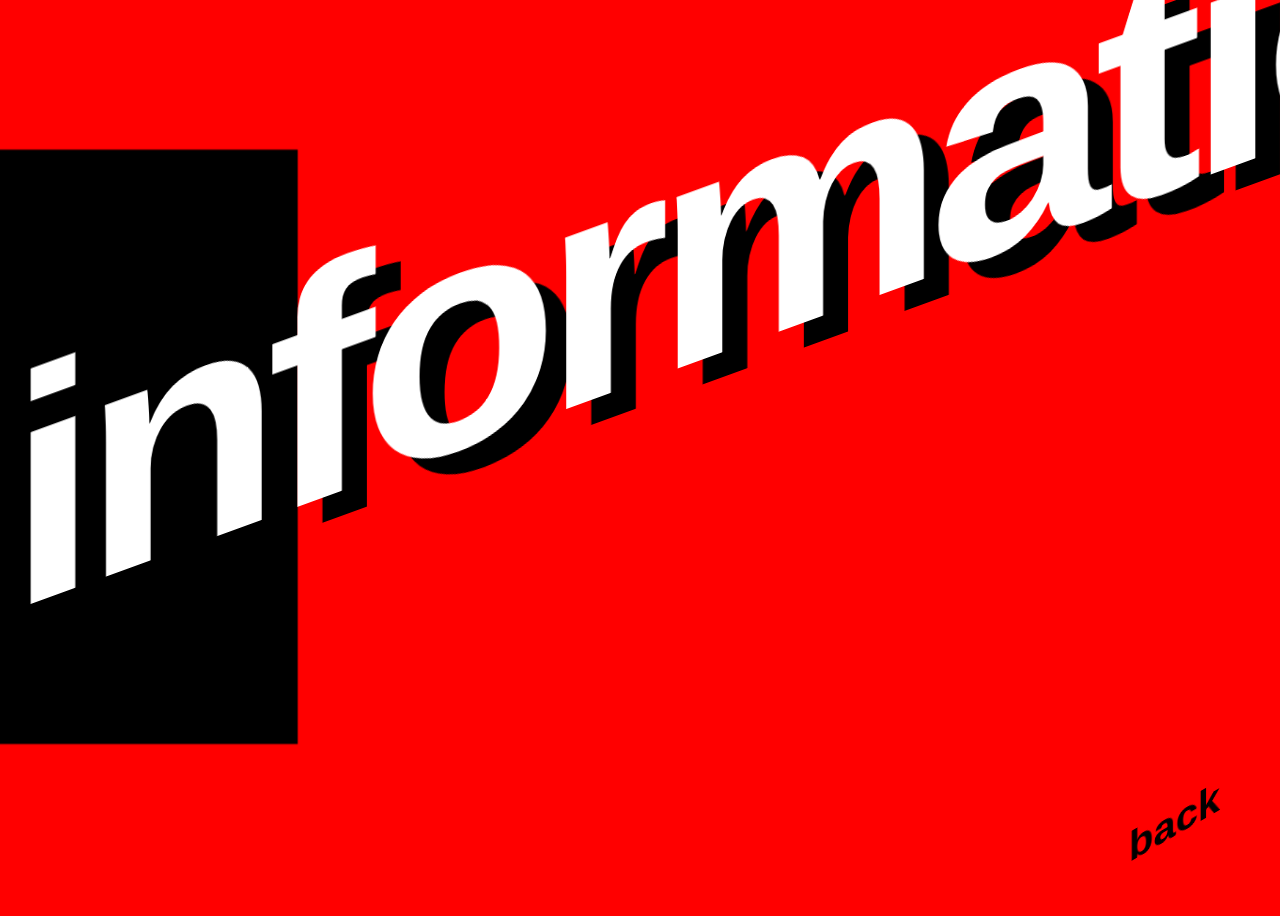
==== info.html @ f86ecd68 "added text, animations and styling. still need to figure out photos vs drawings and get hovering ove" ====
<!doctype html>
<html>
  <head>
    <title>information</title>
    <link rel='stylesheet' href='style.css'>
    <style>
        h1 {
            top:75px;
        }
        #img1 {
            position: fixed;
            align-content:center;
            transform: scale(10%);
            top: -3300px;
            right: -2500px;
            z-index: -5;
        
            
        }
        #img1:hover{
          display: block;
        }
    </style>
  </head>
  <body>
    
    <div id="capt1">caption 1</div>


    <h1> information </h1>
    <span id="img1"><img src="placeholder.png"></span>
    <a id="back" href="index.html"  > back</a>

  </body>
</html>
---- style.css ----
body {
  font-family: Helvetica, sans-serif;
  background-color: red;
  min-height: 100vh;
 /*outline: 20px solid; */
  
}

h1 {
    color:white;
    font-size: 325px;
    text-shadow: 25px 25px rgb(0, 0, 0); 
    font-stretch:extra-condensed;
    margin: 0px;
    letter-spacing: -15px;
    line-height: 80%;
    /* outline: solid; */
    width: fit-content;
    height: min-content;
    transform: skewY(-20deg);
    position: fixed;
}

div {
    position: fixed;
    width:fit-content;
    box-sizing: border-box;
    background: rgb(0, 0, 0);
    color: rgb(255, 255, 255);
    text-align: center;
    padding: 5px 10px;
    font-size: 20px;
    border-radius: 10px;
    font-style: italic;
    display:none;
    transition: opacity 0.5s ease;
}

#whatsin {
    top: 165px;
}

#back {
    top: 800px;
    right:60px;
}

a {
    font-size: 40px;
    color: black;
    text-decoration: none;
    font-weight: bold;
    font-family: Helvetica, sans-serif;
    margin: 0px;
    /* outline: solid; */
    width: fit-content;
    display: inline;
    position: fixed;
    transform: skewY(-30deg);
    transition: transform 0.5s ease;
    
}
a:hover {
    color:white;
    transform:translate(-30px) scale(170%) skewY(-30deg);
    text-shadow: 5px 5px rgb(0, 0, 0);

}

#info #utils #stim #med #clean #other:hover {
    transform:translate(-30px) scale(170%) skewY(-30deg);
}

#back:hover {
    transform: translate(-10px) skewY(-30deg) scale(170%) ;
}
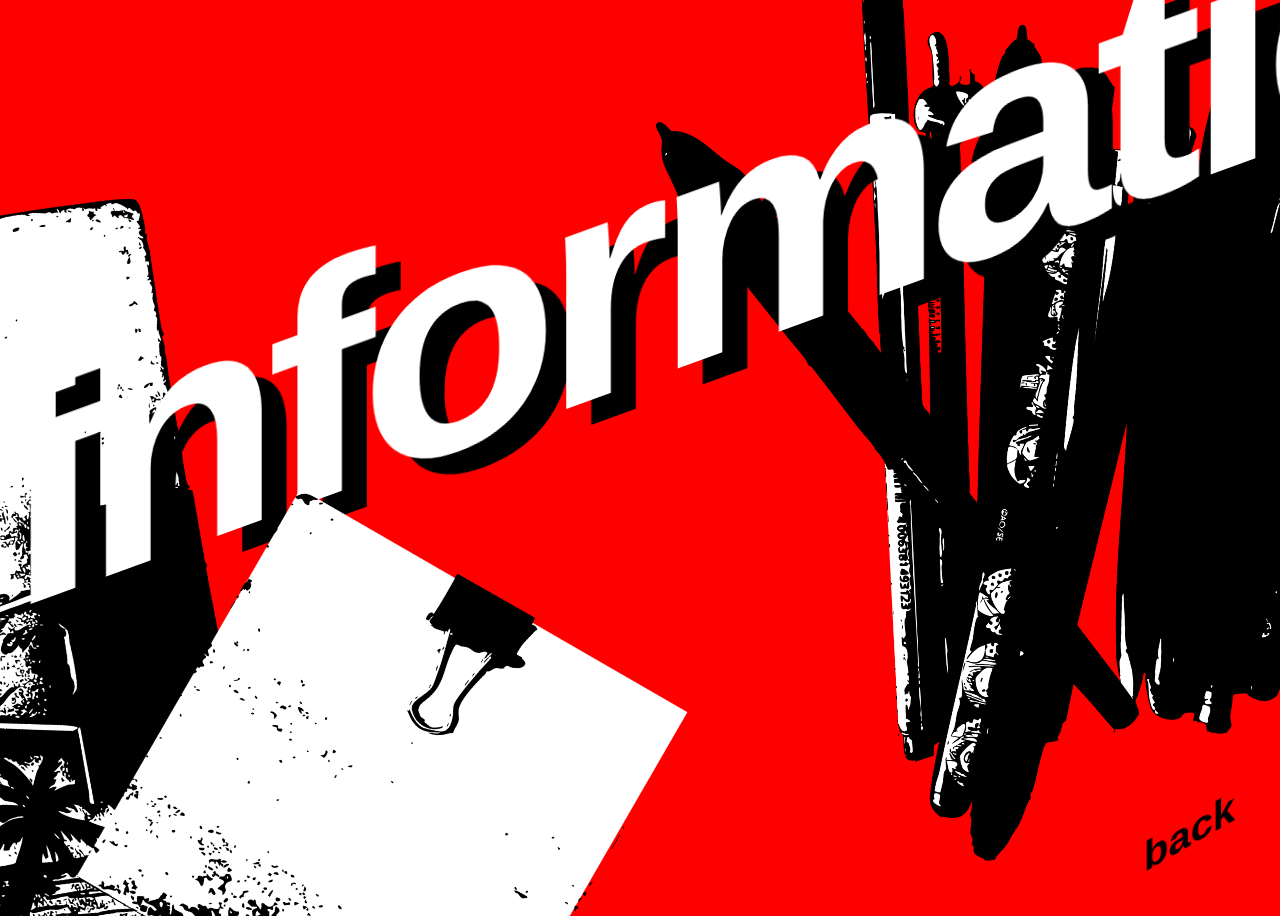
==== commit 3751c9b5: "added images" ====
--- a/info.html
+++ b/info.html
@@ -6,29 +6,51 @@
     <style>
         h1 {
             top:75px;
+           z-index: 5;
         }
         #img1 {
             position: fixed;
             align-content:center;
-            transform: scale(10%);
+            transform: scale(15%);
+            top: -3000px;
+            right: -2300px;
+            z-index: 1;
+            rotate: -10deg;
+        }
+
+        #img2 {
+            position: fixed;
+            align-content:center;
+            transform: scale(13%);
             top: -3300px;
-            right: -2500px;
-            z-index: -5;
+            right: -3500px;
+            z-index: 2;
+            rotate: -3deg;
+        }
+
+        #img3 {
+            position: fixed;
+            align-content:center;
+            transform: scale(15%);
+            top: -2900px;
+            right: -2800px;
+            z-index: 32;
+            rotate: 30deg;
+        }
+
         
-            
-        }
-        #img1:hover{
-          display: block;
-        }
     </style>
   </head>
   <body>
     
     <div id="capt1">caption 1</div>
-
+    <img id="img1" src="journal.png"> </img>
+    
+    <img id="img2" src="pens.png"> </img>
+    
+    <img id="img3" src="sticky.png"> </img>
 
     <h1> information </h1>
-    <span id="img1"><img src="placeholder.png"></span>
     <a id="back" href="index.html"  > back</a>
 
   </body>
--- a/style.css
+++ b/style.css
@@ -41,8 +41,8 @@
 }
 
 #back {
-    top: 800px;
-    right:60px;
+    top: 810px;
+    right:45px;
 }
 
 a {
@@ -58,6 +58,7 @@
     position: fixed;
     transform: skewY(-30deg);
     transition: transform 0.5s ease;
+    z-index: 100;
     
 }
 a:hover {
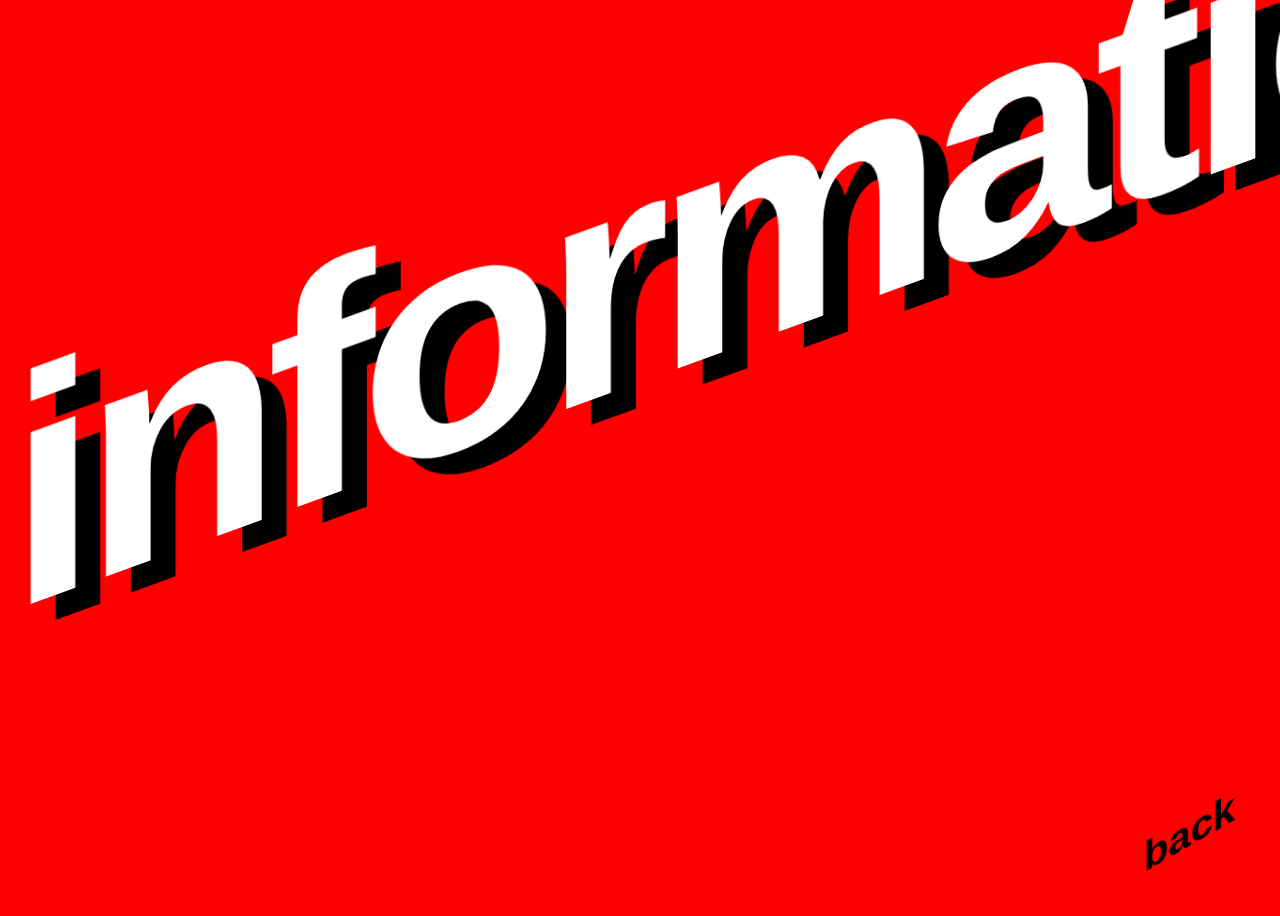
==== commit 688da8bb: "moved images to seperate folder" ====
--- a/info.html
+++ b/info.html
@@ -44,11 +44,11 @@
   <body>
     
     <div id="capt1">caption 1</div>
-    <img id="img1" src="journal.png"> </img>
+    <img id="img1" src="imgages/journal.png"> </img>
     
-    <img id="img2" src="pens.png"> </img>
+    <img id="img2" src="imgages/pens.png"> </img>
     
-    <img id="img3" src="sticky.png"> </img>
+    <img id="img3" src="imgages/sticky.png"> </img>
 
     <h1> information </h1>
     <a id="back" href="index.html"  > back</a>
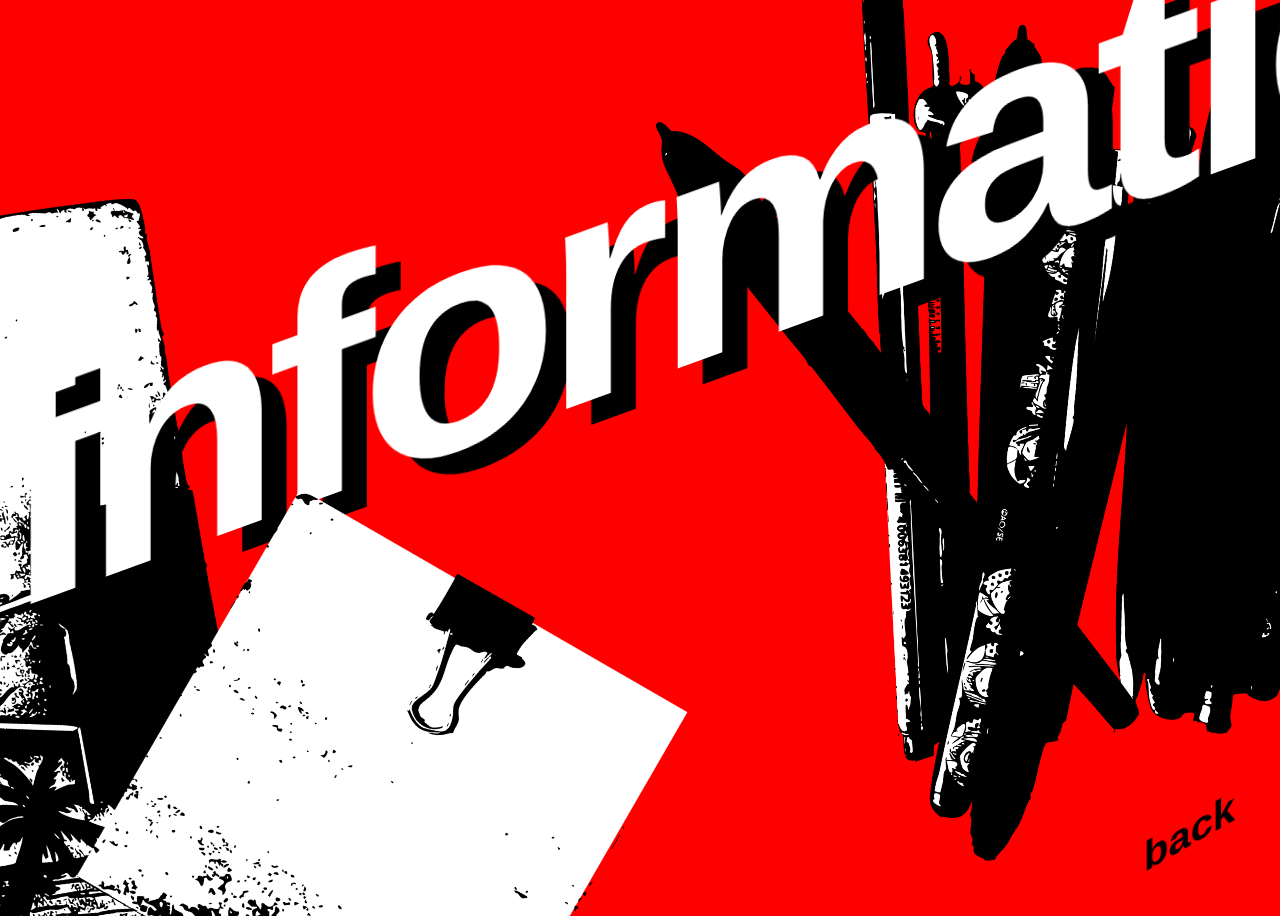
==== commit 34333e60: "bugfix" ====
--- a/info.html
+++ b/info.html
@@ -44,11 +44,11 @@
   <body>
     
     <div id="capt1">caption 1</div>
-    <img id="img1" src="imgages/journal.png"> </img>
+    <img id="img1" src="journal.png"> </img>
     
-    <img id="img2" src="imgages/pens.png"> </img>
+    <img id="img2" src="pens.png"> </img>
     
-    <img id="img3" src="imgages/sticky.png"> </img>
+    <img id="img3" src="sticky.png"> </img>
 
     <h1> information </h1>
     <a id="back" href="index.html"  > back</a>
